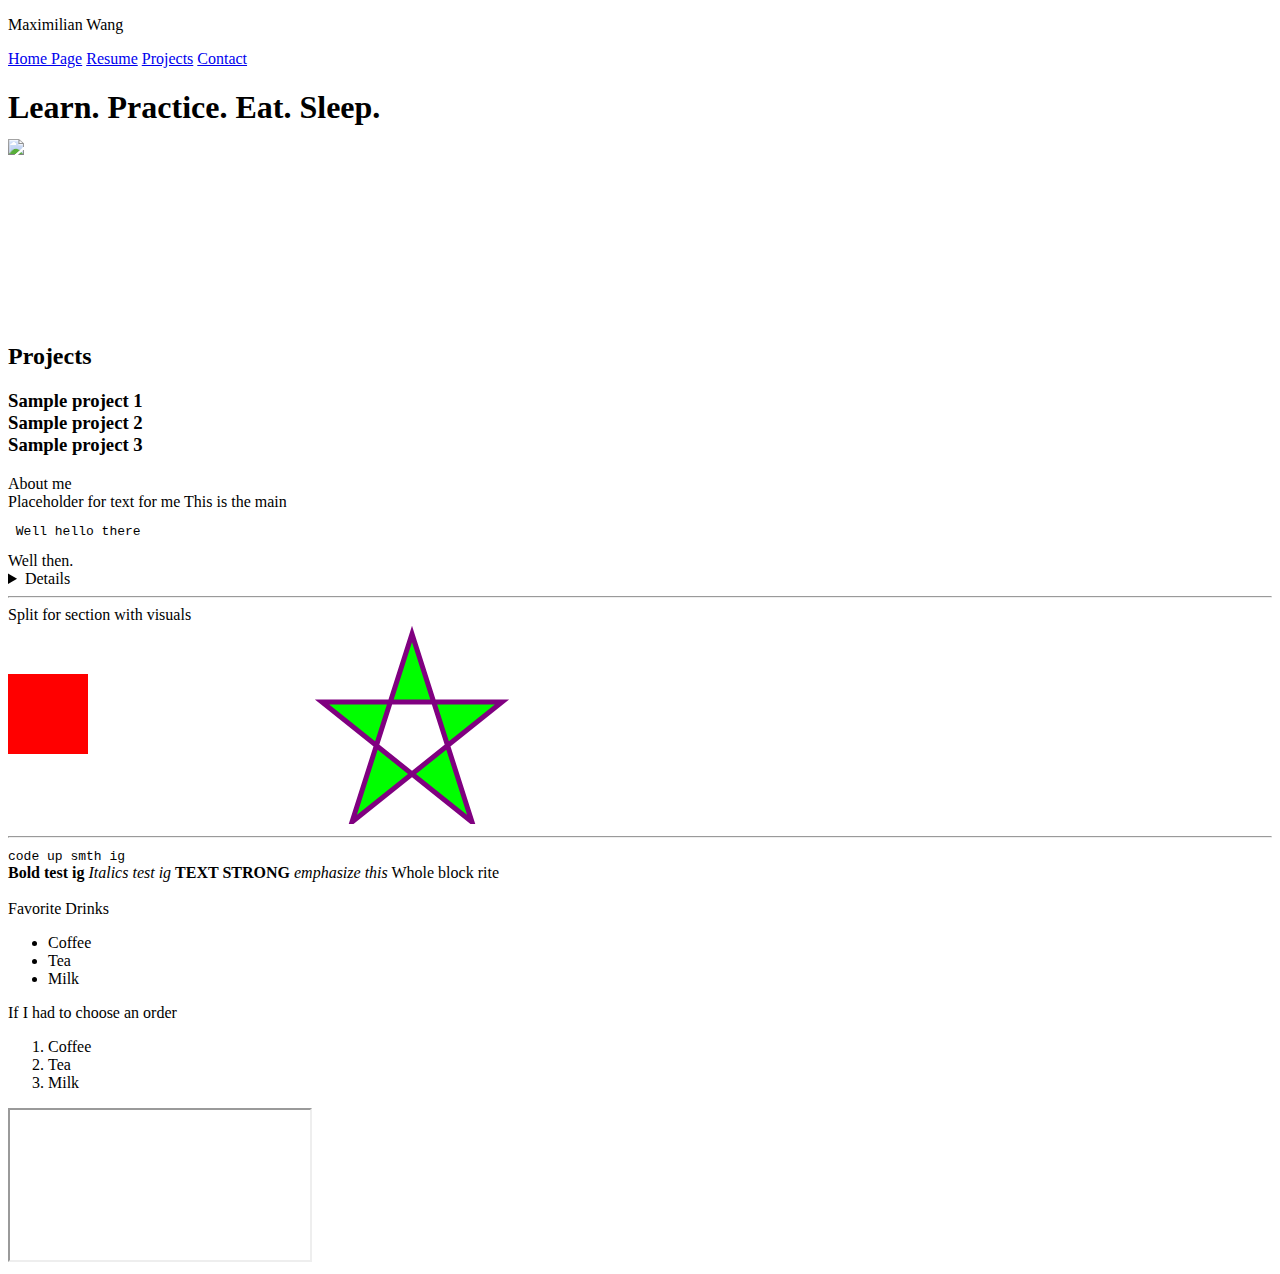
==== index.html @ 01a30162 "minor corrections" ====
<!DOCTYPE html>
<html lang="en">

<head>
    <meta charset="utf-8" />
    <meta name="description" content="Personal webpage for Maximilian Wang" />
    <meta name="keywords" content="HTML, CSS, JavaScript" />
    <meta name="author" content="" />
    <meta name="viewport" content="width=device-width, initial-scale=1.0" />
    <title>Homepage</title>
</head>

<body>
    <header>
        <p>
            Maximilian Wang<br>
        </p>
        <!-- meant for blocks of nagivation links -->
        <nav>
            <!-- link rel: relationship -->
            <link rel="stylesheet" href="styles.css">
            <a href="https://maximilian110proj.netlify.app/">Home Page</a>
            <a href="https://maximilian110proj.netlify.app/resume/">Resume</a>
            <a href="https://maximilian110proj.netlify.app/projects/">Projects</a>
            <a href="https://maximilian110proj.netlify.app/contact">Contact</a>
        </nav>

        <h1>
            Learn. Practice. Eat. Sleep.
            <br>
            <!-- helps specify image resources -->
            <picture>
                <img src="https://miro.medium.com/freeze/max/1160/1*t_G1kZwKv0p2arQCgYG7IQ.gif" , width="500"><br>
                <!-- add more images/media here here -->
            </picture>
            <!-- will choose the first source that website supports -->
            <audio>
                <!-- any audio files go here MP3, WAV, and OGG-->
            </audio>
            <video>
                <!-- any video files go here MP4, WebM, and OGG-->
            </video>
        </h1>
        <h2>
            Projects
        </h2>
        <h3>
            Sample project 1<br>
            Sample project 2<br>
            Sample project 3<br>
        </h3>
    </header>

    <main>
        <summary>About me</summary>
        Placeholder for text for me
        This is the main
        <pre> Well hello there</pre>
        Well then.
    </main>

    <details>
        Extra details about something
    </details>


    <hr>
    Split for section with visuals<br>

    <canvas id="myCanvas"></canvas>
    <script>
        var canvas = document.getElementById("myCanvas");
        var ctx = canvas.getContext("2d");
        ctx.fillStyle = "#FF0000";
        ctx.fillRect(0, 0, 80, 80);
    </script>
    <svg width="300" height="200">
        <polygon points="100,10 40,198 190,78 10,78 160,198"
            style="fill:lime;stroke:purple;stroke-width:5;fill-rule:evenodd;" />
    </svg>

    <hr>
    <!-- section should only use if there's not a more specific element to represent 
        the related content -->
    <section>
        <code> code up smth ig </code>
    </section>

    <!-- div typically used for container of html elements which are styled with
         CSS or manipulated with JS
        - creates a block level element-->
    <div>
        <b> Bold test ig</b>
        <i> Italics test ig</i>
        <strong> TEXT STRONG</strong>
        <em> emphasize this</em>
        Whole block rite
    </div>
    <br>

    <!-- span is like div, but used on small segments of text, lnks, images, 
        etc. that appear inline with content -->


    <aside>
        <!-- span for adding customization mainly -->
        <span>Favorite</span>
        <span>Drinks</span>
        <ul>
            <li>Coffee</li>
            <li>Tea</li>
            <li>Milk</li>
        </ul>

        If I had to choose an order
        <ol>
            <li>Coffee</li>
            <li>Tea</li>
            <li>Milk</li>
        </ol>
    </aside>


    <footer>
        <iframe src="https://maximilian110proj.netlify.app/contact/" title="contact me"></iframe>
    </footer>

</body>

</html>
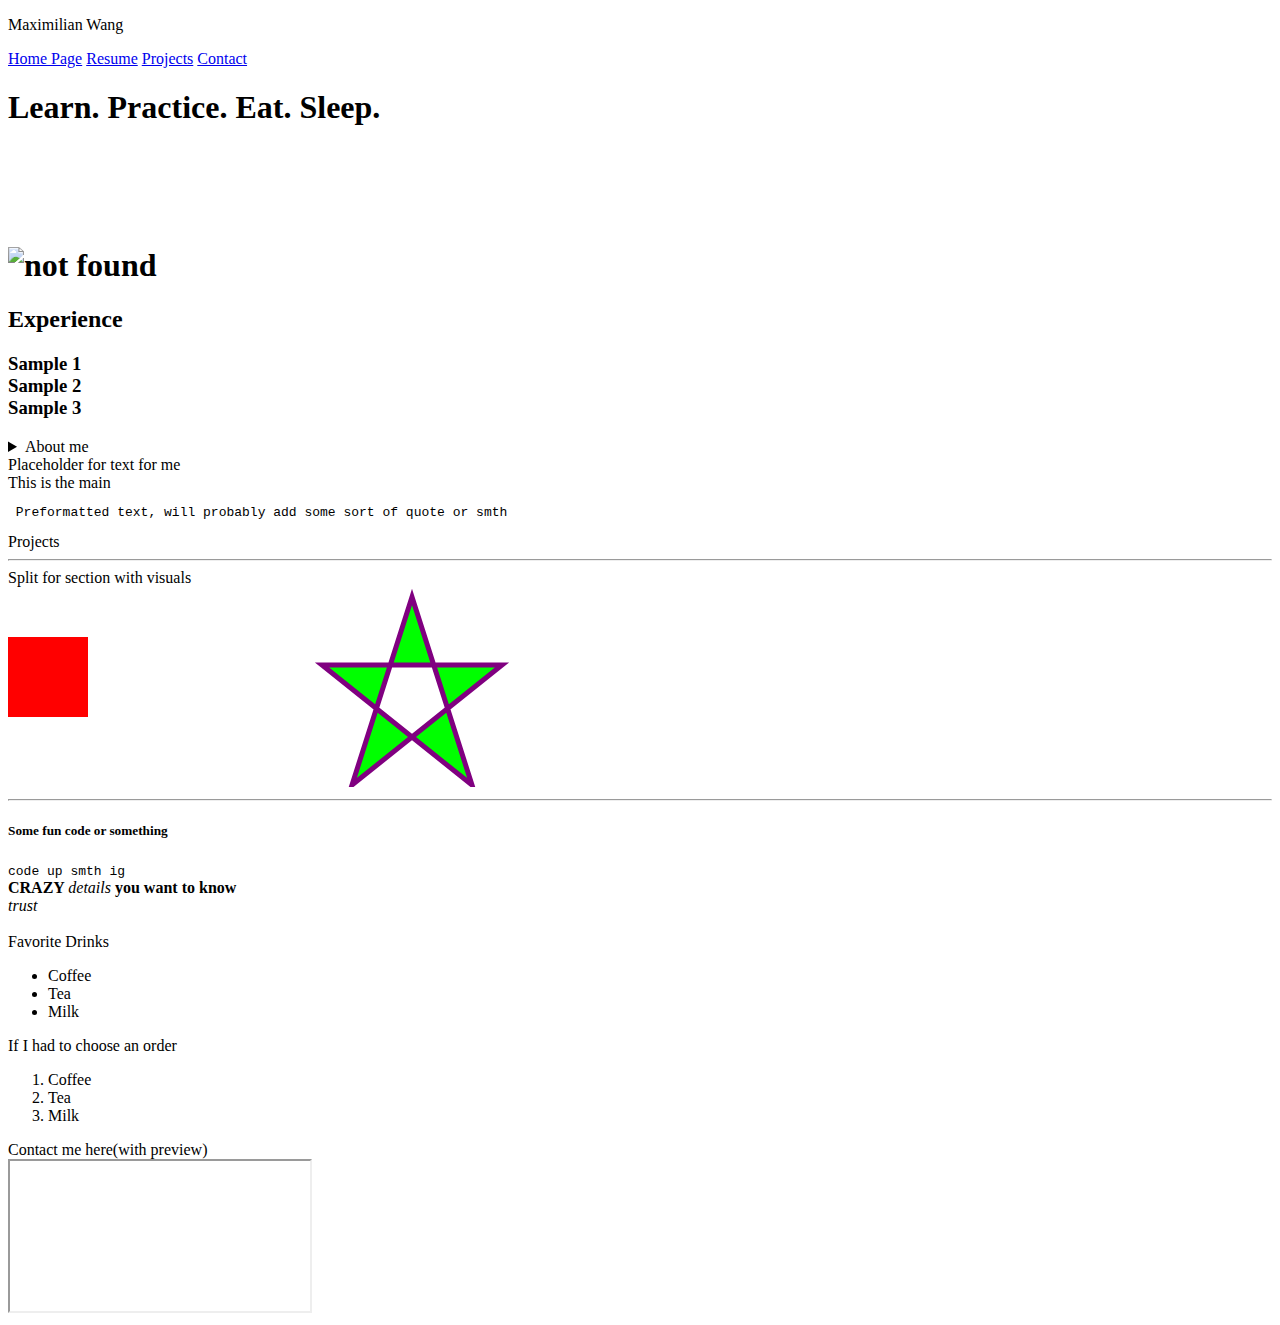
==== commit 4b06c8c4: "validataor 2" ====
--- a/index.html
+++ b/index.html
@@ -30,7 +30,8 @@
             <br>
             <!-- helps specify image resources -->
             <picture>
-                <img src="https://miro.medium.com/freeze/max/1160/1*t_G1kZwKv0p2arQCgYG7IQ.gif" , width="500"><br>
+                <img src="https://miro.medium.com/freeze/max/1160/1*t_G1kZwKv0p2arQCgYG7IQ.gif" alt="not found"
+                    width="500">
                 <!-- add more images/media here here -->
             </picture>
             <!-- will choose the first source that website supports -->
@@ -40,28 +41,32 @@
             <video>
                 <!-- any video files go here MP4, WebM, and OGG-->
             </video>
+            <br>
         </h1>
         <h2>
-            Projects
+            Experience
         </h2>
         <h3>
-            Sample project 1<br>
-            Sample project 2<br>
-            Sample project 3<br>
+            Sample 1<br>
+            Sample 2<br>
+            Sample 3<br>
         </h3>
     </header>
 
-    <main>
-        <summary>About me</summary>
-        Placeholder for text for me
-        This is the main
-        <pre> Well hello there</pre>
-        Well then.
-    </main>
 
     <details>
         Extra details about something
+        <summary>
+            About me<br>
+            Placeholder for text for me
+        </summary>
     </details>
+    <main>
+        This is the main
+        <pre> Preformatted text, will probably add some sort of quote or smth</pre>
+        Projects
+    </main>
+
 
 
     <hr>
@@ -83,6 +88,10 @@
     <!-- section should only use if there's not a more specific element to represent 
         the related content -->
     <section>
+        <h5>
+            Some fun code or something
+        </h5>
+
         <code> code up smth ig </code>
     </section>
 
@@ -90,11 +99,10 @@
          CSS or manipulated with JS
         - creates a block level element-->
     <div>
-        <b> Bold test ig</b>
-        <i> Italics test ig</i>
-        <strong> TEXT STRONG</strong>
-        <em> emphasize this</em>
-        Whole block rite
+        <b>CRAZY </b>
+        <i>details</i>
+        <strong>you want to know</strong><br>
+        <em>trust</em><br>
     </div>
     <br>
 
@@ -122,6 +130,7 @@
 
 
     <footer>
+        Contact me here(with preview)<br>
         <iframe src="https://maximilian110proj.netlify.app/contact/" title="contact me"></iframe>
     </footer>
 
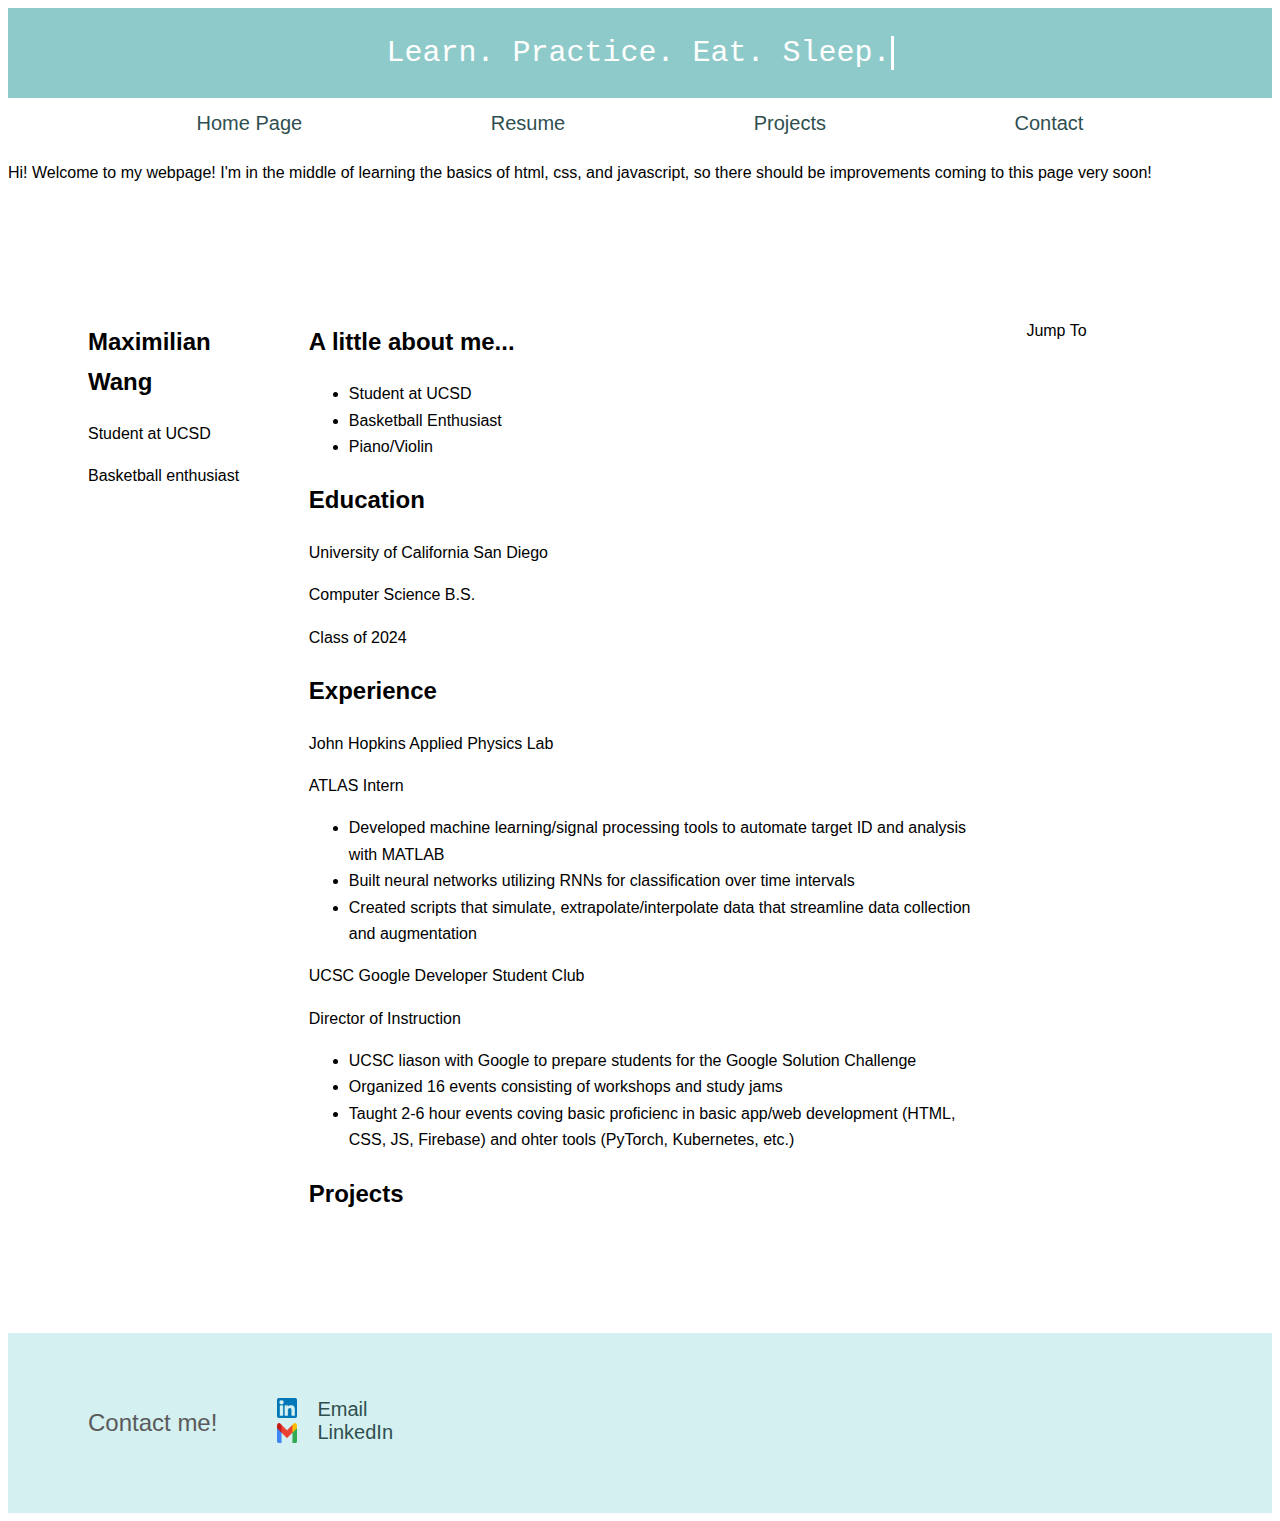
==== commit 3a938546: "restructuring" ====
--- a/index.html
+++ b/index.html
@@ -8,132 +8,109 @@
     <meta name="author" content="" />
     <meta name="viewport" content="width=device-width, initial-scale=1.0" />
     <title>Homepage</title>
+    <link rel="stylesheet" href="styles.css">
 </head>
 
-<body>
-    <header>
-        <p>
-            Maximilian Wang<br>
-        </p>
-        <!-- meant for blocks of nagivation links -->
-        <nav>
-            <!-- link rel: relationship -->
-            <link rel="stylesheet" href="styles.css">
-            <a href="https://maximilian110proj.netlify.app/">Home Page</a>
-            <a href="https://maximilian110proj.netlify.app/resume/">Resume</a>
-            <a href="https://maximilian110proj.netlify.app/projects/">Projects</a>
-            <a href="https://maximilian110proj.netlify.app/contact">Contact</a>
-        </nav>
+<header>
+    <div class="wrapper">
+        <p class="typing-demo">Learn. Practice. Eat. Sleep.</p>
+    </div>
+</header>
 
-        <h1>
-            Learn. Practice. Eat. Sleep.
-            <br>
-            <!-- helps specify image resources -->
-            <picture>
-                <img src="https://miro.medium.com/freeze/max/1160/1*t_G1kZwKv0p2arQCgYG7IQ.gif" alt="not found"
-                    width="500">
-                <!-- add more images/media here here -->
-            </picture>
-            <!-- will choose the first source that website supports -->
-            <audio>
-                <!-- any audio files go here MP3, WAV, and OGG-->
-            </audio>
-            <video>
-                <!-- any video files go here MP4, WebM, and OGG-->
-            </video>
-            <br>
-        </h1>
-        <h2>
-            Experience
-        </h2>
-        <h3>
-            Sample 1<br>
-            Sample 2<br>
-            Sample 3<br>
-        </h3>
-    </header>
+<!-- meant for blocks of nagivation links -->
+<nav id="navbar">
+    <!-- link rel: relationship -->
+    <a class="active" href="/">Home Page</a>
+    <a href="/resume.html">Resume</a>
+    <a href="/projects.html/">Projects</a>
+    <a href="/contact.html">Contact</a>
+</nav>
 
+<p>
+    Hi! Welcome to my webpage! I'm in the middle of learning the basics of html, css, and javascript,
+    so there should be improvements coming to this page very soon!
+</p>
 
-    <details>
-        Extra details about something
-        <summary>
-            About me<br>
-            Placeholder for text for me
-        </summary>
-    </details>
-    <main>
-        This is the main
-        <pre> Preformatted text, will probably add some sort of quote or smth</pre>
-        Projects
-    </main>
+<section>
+    <div class="column-layout">
+        <div class="side-left">
+            <h2>Maximilian Wang</h2>
+            <p>Student at UCSD</p>
+            <p>Basketball enthusiast</p>
+            </ul>
+        </div>
 
+        <div id="anchor-pagenav" class="side-right">
+            <p id="pagenav">Jump To</p>
+            <nav>
+                
+            </nav>
+        </div>
+        
+        <div class="main-column">
+            <h2 id="about">
+                A little about me...
+            </h2>
+            <ul> 
+                <li>Student at UCSD</li>
+                <li>Basketball Enthusiast</li>
+                <li>Piano/Violin</li>
+            </ul>
 
+            <div id="anchor-education"">
+                <h2 id="education">Education</h2>
+                <p>University of California San Diego</p>
+                <p>Computer Science B.S.</p>
+                <p>Class of 2024</p>
+            </div>
 
-    <hr>
-    Split for section with visuals<br>
+            <div id="anchor-experience">
+                <h2 id="experience">Experience</h2>
+                <div>
+                    <p class="exp">John Hopkins Applied Physics Lab</p>
+                    <p class="role">ATLAS Intern</p>
+                    <ul>
+                        <li>Developed machine learning/signal processing tools to automate target ID 
+                            and analysis with MATLAB</li>
+                        <li>Built neural networks utilizing RNNs for classification over time intervals</li>
+                        <li>Created scripts that simulate, extrapolate/interpolate data that streamline 
+                            data collection and augmentation</li>
+                    </ul>
+                </div>
+                <div>
+                    <p class="exp">UCSC Google Developer Student Club</p>
+                    <p class="role">Director of Instruction</p>
+                    <ul>
+                        <li>UCSC liason with Google to prepare students for the Google Solution Challenge</li>
+                        <li>Organized 16 events consisting of workshops and study jams</li>
+                        <li>Taught 2-6 hour events coving basic proficienc in basic app/web development 
+                            (HTML, CSS, JS, Firebase) and ohter tools (PyTorch, Kubernetes, etc.)</li>
+                    </ul>
+                </div>
+            </div>
 
-    <canvas id="myCanvas"></canvas>
-    <script>
-        var canvas = document.getElementById("myCanvas");
-        var ctx = canvas.getContext("2d");
-        ctx.fillStyle = "#FF0000";
-        ctx.fillRect(0, 0, 80, 80);
-    </script>
-    <svg width="300" height="200">
-        <polygon points="100,10 40,198 190,78 10,78 160,198"
-            style="fill:lime;stroke:purple;stroke-width:5;fill-rule:evenodd;" />
-    </svg>
+            <div id="anchor-projects">
+                <h2 id="projects">Projects</h2>
+                <p>
 
-    <hr>
-    <!-- section should only use if there's not a more specific element to represent 
-        the related content -->
-    <section>
-        <h5>
-            Some fun code or something
-        </h5>
+                </p>
+            </div>
+        </div>
+    </div>
+</section>
 
-        <code> code up smth ig </code>
-    </section>
-
-    <!-- div typically used for container of html elements which are styled with
-         CSS or manipulated with JS
-        - creates a block level element-->
-    <div>
-        <b>CRAZY </b>
-        <i>details</i>
-        <strong>you want to know</strong><br>
-        <em>trust</em><br>
+<footer>
+    <p> Contact me!</p>
+    <div id="socials">
+        <div id="logo">
+            <a href="mailto:maximilian.yc.wang@gmail.com"><img class="logo" src="pictures/linkinlogo.png"></a>
+            <a href="https://www.linkedin.com/in/maximilian-wang/"><img class="logo" src="pictures/emaillogo.png"></a>
+        </div>
+        <div id="platform">
+            <a href="mailto:maximilian.yc.wang@gmail.com">Email</a>
+            <a href="https://www.linkedin.com/in/maximilian-wang/">LinkedIn</a>
+        </div>
     </div>
-    <br>
-
-    <!-- span is like div, but used on small segments of text, lnks, images, 
-        etc. that appear inline with content -->
-
-
-    <aside>
-        <!-- span for adding customization mainly -->
-        <span>Favorite</span>
-        <span>Drinks</span>
-        <ul>
-            <li>Coffee</li>
-            <li>Tea</li>
-            <li>Milk</li>
-        </ul>
-
-        If I had to choose an order
-        <ol>
-            <li>Coffee</li>
-            <li>Tea</li>
-            <li>Milk</li>
-        </ol>
-    </aside>
-
-
-    <footer>
-        Contact me here(with preview)<br>
-        <iframe src="https://maximilian110proj.netlify.app/contact/" title="contact me"></iframe>
-    </footer>
-
-</body>
+</footer>
 
 </html>--- a/styles.css
+++ b/styles.css
@@ -0,0 +1,131 @@
+* {
+    font-family: sans-serif;
+}
+
+#navbar {
+  display: flex;
+  justify-content: space-evenly;
+  align-items: center;
+  height: 50px;
+}
+
+a:link, a:visited {
+    text-decoration: none;
+    font-size: 20px;
+    font-style: normal;
+    color: darkslategrey;
+}
+
+a:hover {
+    color: #8fcaca;
+    font-weight: bold;
+}
+
+.column-layout {
+  max-width: 1300px;
+  margin: 40px auto 0 auto;
+  line-height: 1.65;
+  padding: 80px;
+}
+
+.side-left{
+  /* background-color: aqua; */
+  order: 1;
+  margin-bottom: 20px;
+  box-sizing: border-box;
+  flex-basis: 15%;
+}
+
+.side-right{
+  /* background-color: burlywood; */
+  order: 3;
+  margin-bottom: 20px;
+  box-sizing: border-box;
+  flex-basis: 15%;
+}
+
+.main-column {
+  /* background-color: lightcoral; */
+  order: 2;
+  margin-bottom: 20px;
+  box-sizing: border-box;
+  flex-basis: 60%;
+}
+
+.wrapper {
+    height: 10vh;
+    background: #8fcaca;
+    /*This part is important for centering*/
+    display: grid;
+    place-items: center;
+  }
+  
+.typing-demo {
+  width: 28ch;
+  animation: typing 2s steps(22), blink .5s step-end infinite alternate;
+  white-space: nowrap;
+  overflow: hidden;
+  border-right: 3px solid;
+  font-family: monospace;
+  font-size: 30px;
+  color:white
+}
+
+@keyframes typing {
+  from {
+    width: 0
+  }
+}
+    
+@keyframes blink {
+  50% {
+    border-color: transparent
+  }
+}
+
+footer {
+  background-color: #d4f0f0;
+  display: flex;
+  padding: 50px;
+  justify-content:left;
+  align-items: center;
+  height:80px;
+}
+
+footer p{
+  font-size: 24px;
+  color: #5a5a5a;
+  padding: 30px;
+}
+
+.logo {
+  height:20px;
+  width: 20px;
+  overflow:hidden;
+}
+
+#socials {
+  display: flex;
+  justify-content: space-around;
+  padding: 20px;
+}
+
+#logo, #platform{
+  display: flex;
+  flex-direction: column;
+  padding: 10px
+}
+
+@media screen and (max-width: 1200px) {
+
+}
+
+@media screen and (max-width: 1024px) {
+
+}
+@media screen and (min-width: 850px) {
+  .column-layout {
+    display: flex;
+    justify-content: space-between;
+  }
+}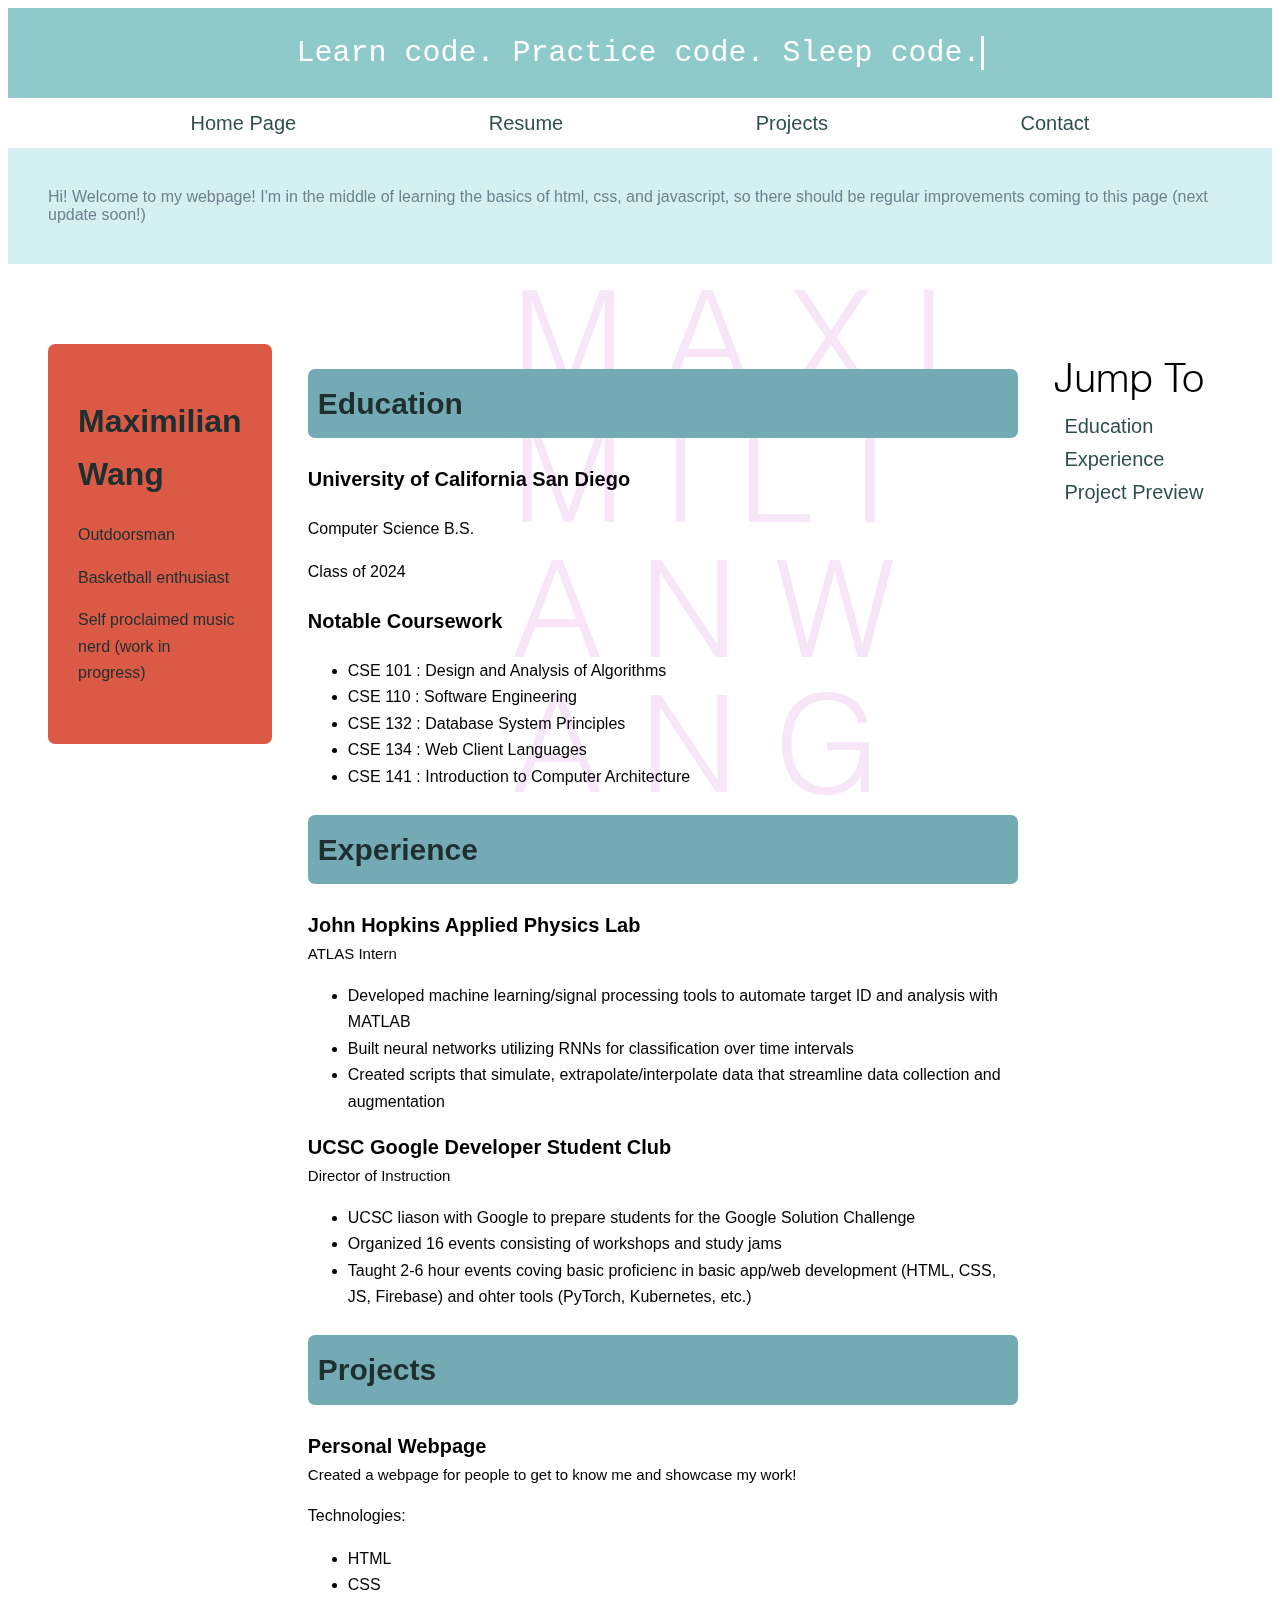
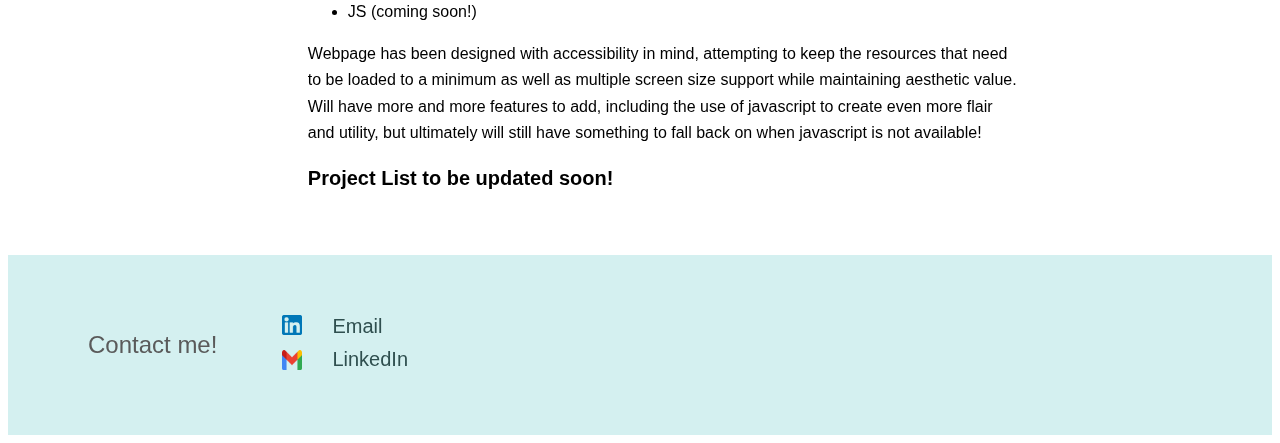
==== commit f3394037: "more css additions" ====
--- a/index.html
+++ b/index.html
@@ -13,7 +13,7 @@
 
 <header>
     <div class="wrapper">
-        <p class="typing-demo">Learn. Practice. Eat. Sleep.</p>
+        <p class="typing-demo">Learn code. Practice code. Sleep code.</p>
     </div>
 </header>
 
@@ -22,78 +22,93 @@
     <!-- link rel: relationship -->
     <a class="active" href="/">Home Page</a>
     <a href="/resume.html">Resume</a>
-    <a href="/projects.html/">Projects</a>
+    <a href="/projects.html">Projects</a>
     <a href="/contact.html">Contact</a>
 </nav>
 
-<p>
+<section id="updateMsg">
     Hi! Welcome to my webpage! I'm in the middle of learning the basics of html, css, and javascript,
-    so there should be improvements coming to this page very soon!
-</p>
+    so there should be regular improvements coming to this page (next update soon!)
+</section>
 
 <section>
     <div class="column-layout">
         <div class="side-left">
-            <h2>Maximilian Wang</h2>
-            <p>Student at UCSD</p>
+            <h1>Maximilian Wang</h1>
+            <p>Outdoorsman</p>
             <p>Basketball enthusiast</p>
+            <p>Self proclaimed music nerd (work in progress)</p>
             </ul>
         </div>
 
         <div id="anchor-pagenav" class="side-right">
             <p id="pagenav">Jump To</p>
             <nav>
-                
+                <a href="#anchor-education">Education</a><br/>
+                <a href="#anchor-experience">Experience</a><br/>
+                <a href="#anchor-projects">Project Preview</a>
             </nav>
+            <div class="backtext">
+                M A X I M I L I A N W A N G
+            </div>
         </div>
         
         <div class="main-column">
-            <h2 id="about">
-                A little about me...
-            </h2>
-            <ul> 
-                <li>Student at UCSD</li>
-                <li>Basketball Enthusiast</li>
-                <li>Piano/Violin</li>
-            </ul>
-
             <div id="anchor-education"">
                 <h2 id="education">Education</h2>
-                <p>University of California San Diego</p>
-                <p>Computer Science B.S.</p>
-                <p>Class of 2024</p>
+                <h3>University of California San Diego</h3>
+                <p class="uniDes">Computer Science B.S.</p>
+                <p class="uniDes">Class of 2024</p>
+                <h3>Notable Coursework</h2>
+                <ul>
+                    <li>CSE 101 : Design and Analysis of Algorithms</li>
+                    <li>CSE 110 : Software Engineering</li>
+                    <li>CSE 132 : Database System Principles</li>
+                    <li>CSE 134 : Web Client Languages</li>
+                    <li>CSE 141 : Introduction to Computer Architecture</li>
+                </ul>
             </div>
 
             <div id="anchor-experience">
                 <h2 id="experience">Experience</h2>
-                <div>
-                    <p class="exp">John Hopkins Applied Physics Lab</p>
-                    <p class="role">ATLAS Intern</p>
-                    <ul>
-                        <li>Developed machine learning/signal processing tools to automate target ID 
-                            and analysis with MATLAB</li>
-                        <li>Built neural networks utilizing RNNs for classification over time intervals</li>
-                        <li>Created scripts that simulate, extrapolate/interpolate data that streamline 
-                            data collection and augmentation</li>
-                    </ul>
-                </div>
-                <div>
-                    <p class="exp">UCSC Google Developer Student Club</p>
-                    <p class="role">Director of Instruction</p>
-                    <ul>
-                        <li>UCSC liason with Google to prepare students for the Google Solution Challenge</li>
-                        <li>Organized 16 events consisting of workshops and study jams</li>
-                        <li>Taught 2-6 hour events coving basic proficienc in basic app/web development 
-                            (HTML, CSS, JS, Firebase) and ohter tools (PyTorch, Kubernetes, etc.)</li>
-                    </ul>
-                </div>
+                <p class="exp">John Hopkins Applied Physics Lab</p>
+                <p class="role">ATLAS Intern</p>
+                <ul>
+                    <li>Developed machine learning/signal processing tools to automate target ID 
+                        and analysis with MATLAB</li>
+                    <li>Built neural networks utilizing RNNs for classification over time intervals</li>
+                    <li>Created scripts that simulate, extrapolate/interpolate data that streamline 
+                        data collection and augmentation</li>
+                </ul>
+
+                <p class="exp">UCSC Google Developer Student Club</p>
+                <p class="role">Director of Instruction</p>
+                <ul>
+                    <li>UCSC liason with Google to prepare students for the Google Solution Challenge</li>
+                    <li>Organized 16 events consisting of workshops and study jams</li>
+                    <li>Taught 2-6 hour events coving basic proficienc in basic app/web development 
+                        (HTML, CSS, JS, Firebase) and ohter tools (PyTorch, Kubernetes, etc.)</li>
+                </ul>
             </div>
 
             <div id="anchor-projects">
                 <h2 id="projects">Projects</h2>
+                <p class="exp">Personal Webpage</p>
+                <p class="role">Created a webpage for people to get to know me and showcase my work!</p>
+                <p>Technologies:</p>
+                <ul>
+                    <li>HTML</li>
+                    <li>CSS</li>
+                    <li>JS (coming soon!)</li>
+                </ul>
                 <p>
-
+                    Webpage has been designed with accessibility in mind, attempting to keep the resources that
+                    need to be loaded to a minimum as well as multiple screen size support while maintaining 
+                    aesthetic value. Will have more and more features to add, including the use of javascript to 
+                    create even more flair and utility, but ultimately will still have something to fall back on 
+                    when javascript is not available!
                 </p>
+                <p class="exp">Project List to be updated soon!</p>
             </div>
         </div>
     </div>
--- a/styles.css
+++ b/styles.css
@@ -1,5 +1,48 @@
 * {
     font-family: sans-serif;
+}
+
+@font-face {
+  font-family: "helvetica-download";
+  src: url("/fonts/helvetica-lt-light.ttf");
+}
+
+h2 { 
+  color:slategrey;
+  font-size:30px;
+  padding: 10px;
+  background-color: rgb(115, 170, 180);
+  border-radius: 7px;
+  color:#1f2f2f;
+}
+
+h3 {
+  font-size: 20px;
+}
+
+.exp {
+  font-size: 20px;
+  font-weight:bold;
+  padding: 0%;
+  margin: 0px;
+}
+
+.role {
+  font-size: 15px;
+  padding: 0%;
+  margin: 0px;
+}
+
+.backtext {
+  font-family: helvetica-download;
+  position:fixed;
+  top: 30%;
+  left: 40%;
+  z-index: -1;
+  font-size: 15vh;
+  line-height: 1;
+  color:rgb(247, 230, 247);
+  width: 50vh;
 }
 
 #navbar {
@@ -7,6 +50,20 @@
   justify-content: space-evenly;
   align-items: center;
   height: 50px;
+}
+
+#pagenav{
+  font-family: helvetica-download;
+  font-size: 40px;
+  margin: 0px;
+}
+
+#updateMsg{
+  display: flex;
+  justify-content: center;
+  padding: 40px;
+  color:slategrey;
+  background-color: #d4f0f0;
 }
 
 a:link, a:visited {
@@ -14,11 +71,15 @@
     font-size: 20px;
     font-style: normal;
     color: darkslategrey;
+    padding: 10px;
+    border-radius: 5px;
 }
 
 a:hover {
-    color: #8fcaca;
+    background-color:blanchedalmond;
     font-weight: bold;
+    padding: 10px;
+    border-radius: 5px;
 }
 
 .column-layout {
@@ -34,6 +95,14 @@
   margin-bottom: 20px;
   box-sizing: border-box;
   flex-basis: 15%;
+  background-color: rgb(218, 90, 70);
+  height: 400px;
+  padding: 30px;
+  border-radius: 7px;
+}
+
+.side-left *{
+  color: #1f2f2f
 }
 
 .side-right{
@@ -61,13 +130,13 @@
   }
   
 .typing-demo {
-  width: 28ch;
+  width: 38ch;
   animation: typing 2s steps(22), blink .5s step-end infinite alternate;
   white-space: nowrap;
   overflow: hidden;
   border-right: 3px solid;
   font-family: monospace;
-  font-size: 30px;
+  font-size: 20px;
   color:white
 }
 
@@ -116,16 +185,18 @@
   padding: 10px
 }
 
-@media screen and (max-width: 1200px) {
-
-}
-
-@media screen and (max-width: 1024px) {
-
-}
+#logo a, #platform a{
+  padding: 5px;
+  border-radius: 5px;
+}
+
 @media screen and (min-width: 850px) {
   .column-layout {
     display: flex;
     justify-content: space-between;
+    padding: 40px;
+  }
+  .typing-demo {
+    font-size: 30px;
   }
 }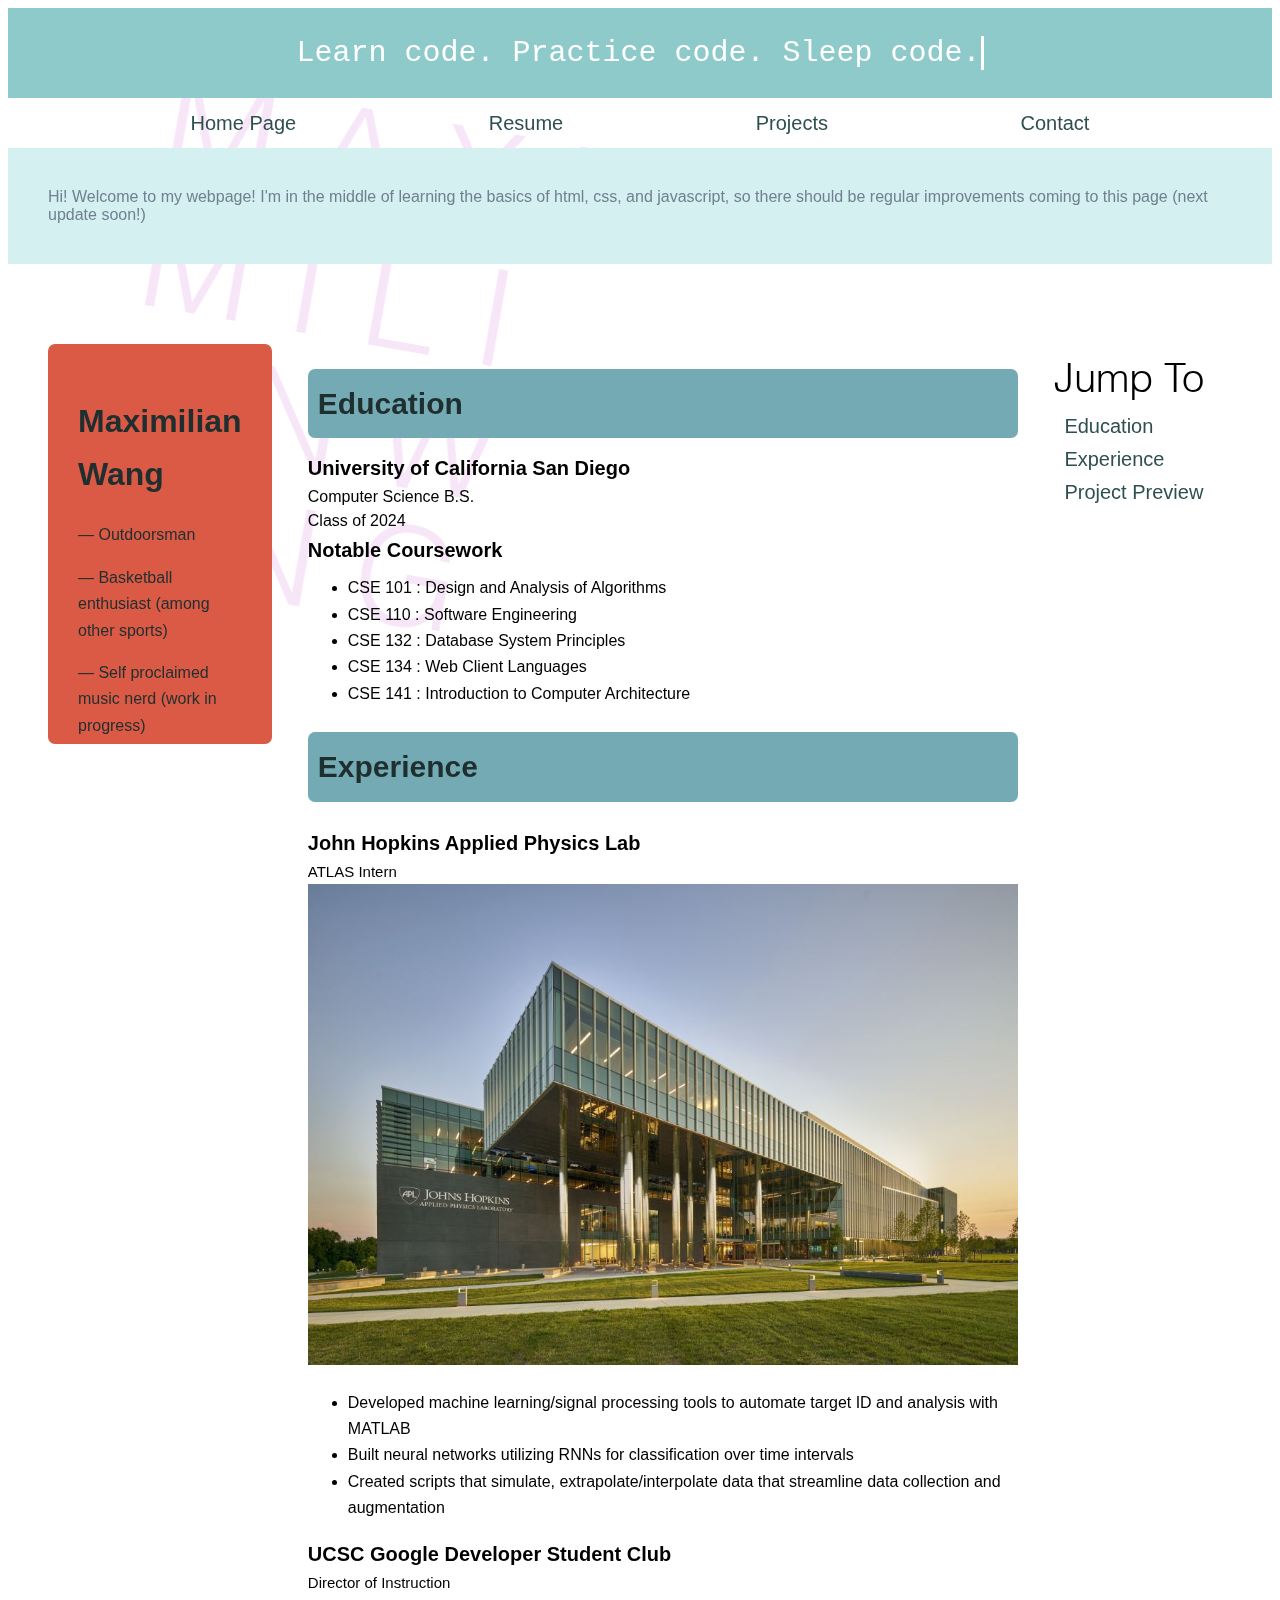
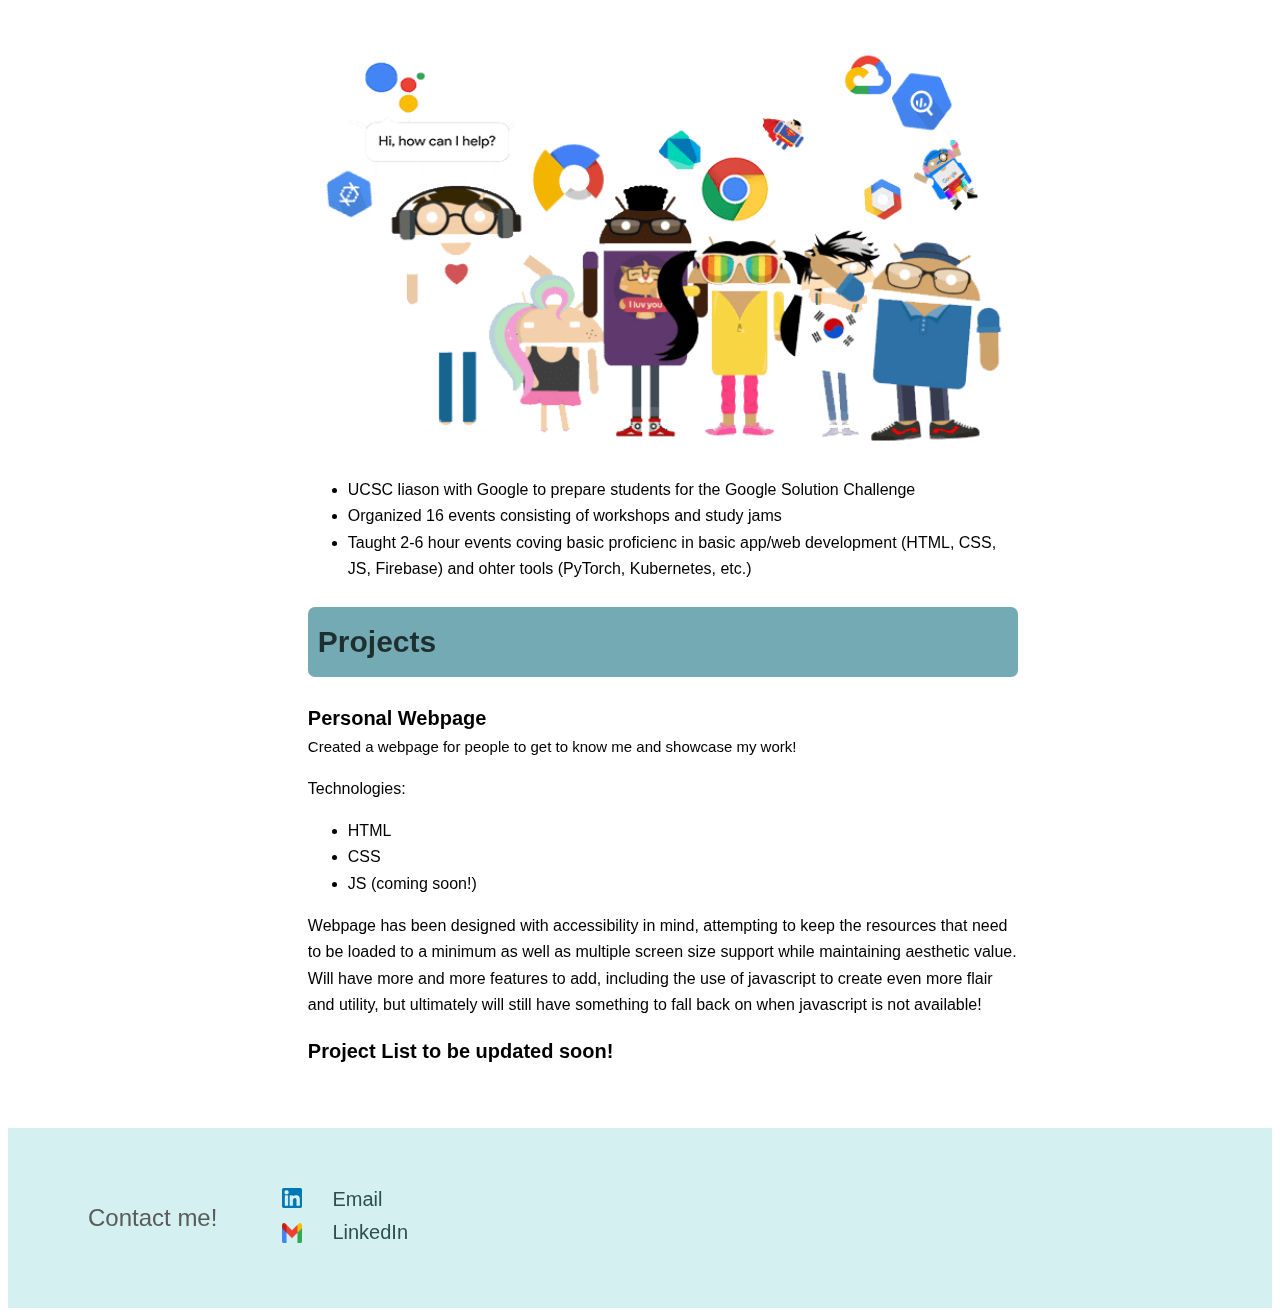
==== commit 2a3a11fb: "more css additions" ====
--- a/index.html
+++ b/index.html
@@ -35,9 +35,9 @@
     <div class="column-layout">
         <div class="side-left">
             <h1>Maximilian Wang</h1>
-            <p>Outdoorsman</p>
-            <p>Basketball enthusiast</p>
-            <p>Self proclaimed music nerd (work in progress)</p>
+            <p>— Outdoorsman</p>
+            <p>— Basketball enthusiast (among other sports)</p>
+            <p>— Self proclaimed music nerd (work in progress)</p>
             </ul>
         </div>
 
@@ -57,8 +57,8 @@
             <div id="anchor-education"">
                 <h2 id="education">Education</h2>
                 <h3>University of California San Diego</h3>
-                <p class="uniDes">Computer Science B.S.</p>
-                <p class="uniDes">Class of 2024</p>
+                <p>Computer Science B.S.</p>
+                <p>Class of 2024</p>
                 <h3>Notable Coursework</h2>
                 <ul>
                     <li>CSE 101 : Design and Analysis of Algorithms</li>
@@ -73,6 +73,7 @@
                 <h2 id="experience">Experience</h2>
                 <p class="exp">John Hopkins Applied Physics Lab</p>
                 <p class="role">ATLAS Intern</p>
+                <img class="expPhoto" src="pictures/apl.jpeg" alt="John Hopkins Applied Physics Lab">
                 <ul>
                     <li>Developed machine learning/signal processing tools to automate target ID 
                         and analysis with MATLAB</li>
@@ -83,6 +84,7 @@
 
                 <p class="exp">UCSC Google Developer Student Club</p>
                 <p class="role">Director of Instruction</p>
+                <img class="expPhoto" src="pictures/dsc.png" alt="Google DSC">
                 <ul>
                     <li>UCSC liason with Google to prepare students for the Google Solution Challenge</li>
                     <li>Organized 16 events consisting of workshops and study jams</li>
--- a/styles.css
+++ b/styles.css
@@ -33,16 +33,21 @@
   margin: 0px;
 }
 
+#anchor-education p, #anchor-education h3{
+  line-height: .5;
+}
+
 .backtext {
   font-family: helvetica-download;
   position:fixed;
-  top: 30%;
-  left: 40%;
+  top: 10%;
+  left: 10%;
   z-index: -1;
   font-size: 15vh;
   line-height: 1;
   color:rgb(247, 230, 247);
   width: 50vh;
+  transform: rotate(10deg);
 }
 
 #navbar {
@@ -73,13 +78,13 @@
     color: darkslategrey;
     padding: 10px;
     border-radius: 5px;
+    transition: background-color 1s, font-weight 1s;
 }
 
 a:hover {
     background-color:blanchedalmond;
     font-weight: bold;
     padding: 10px;
-    border-radius: 5px;
 }
 
 .column-layout {
@@ -121,6 +126,10 @@
   flex-basis: 60%;
 }
 
+.expPhoto {
+  width: 100%;
+}
+
 .wrapper {
     height: 10vh;
     background: #8fcaca;
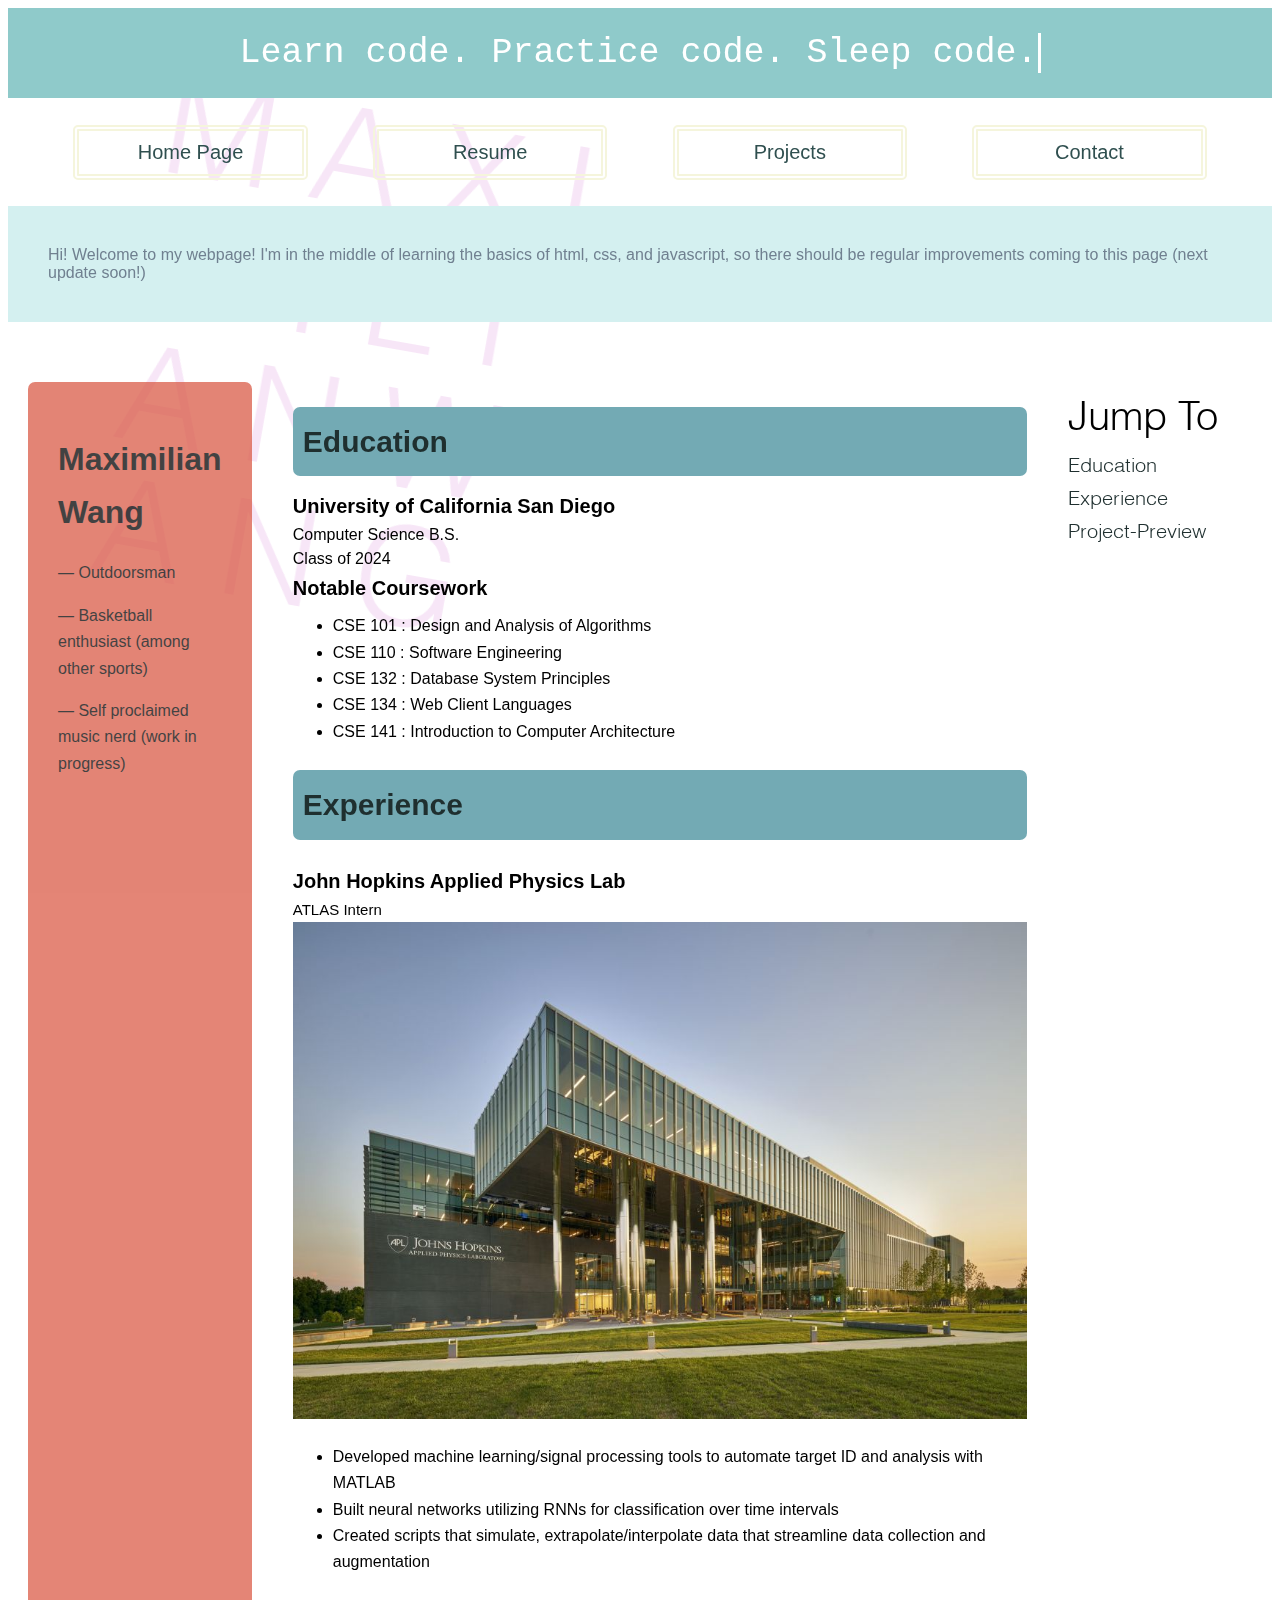
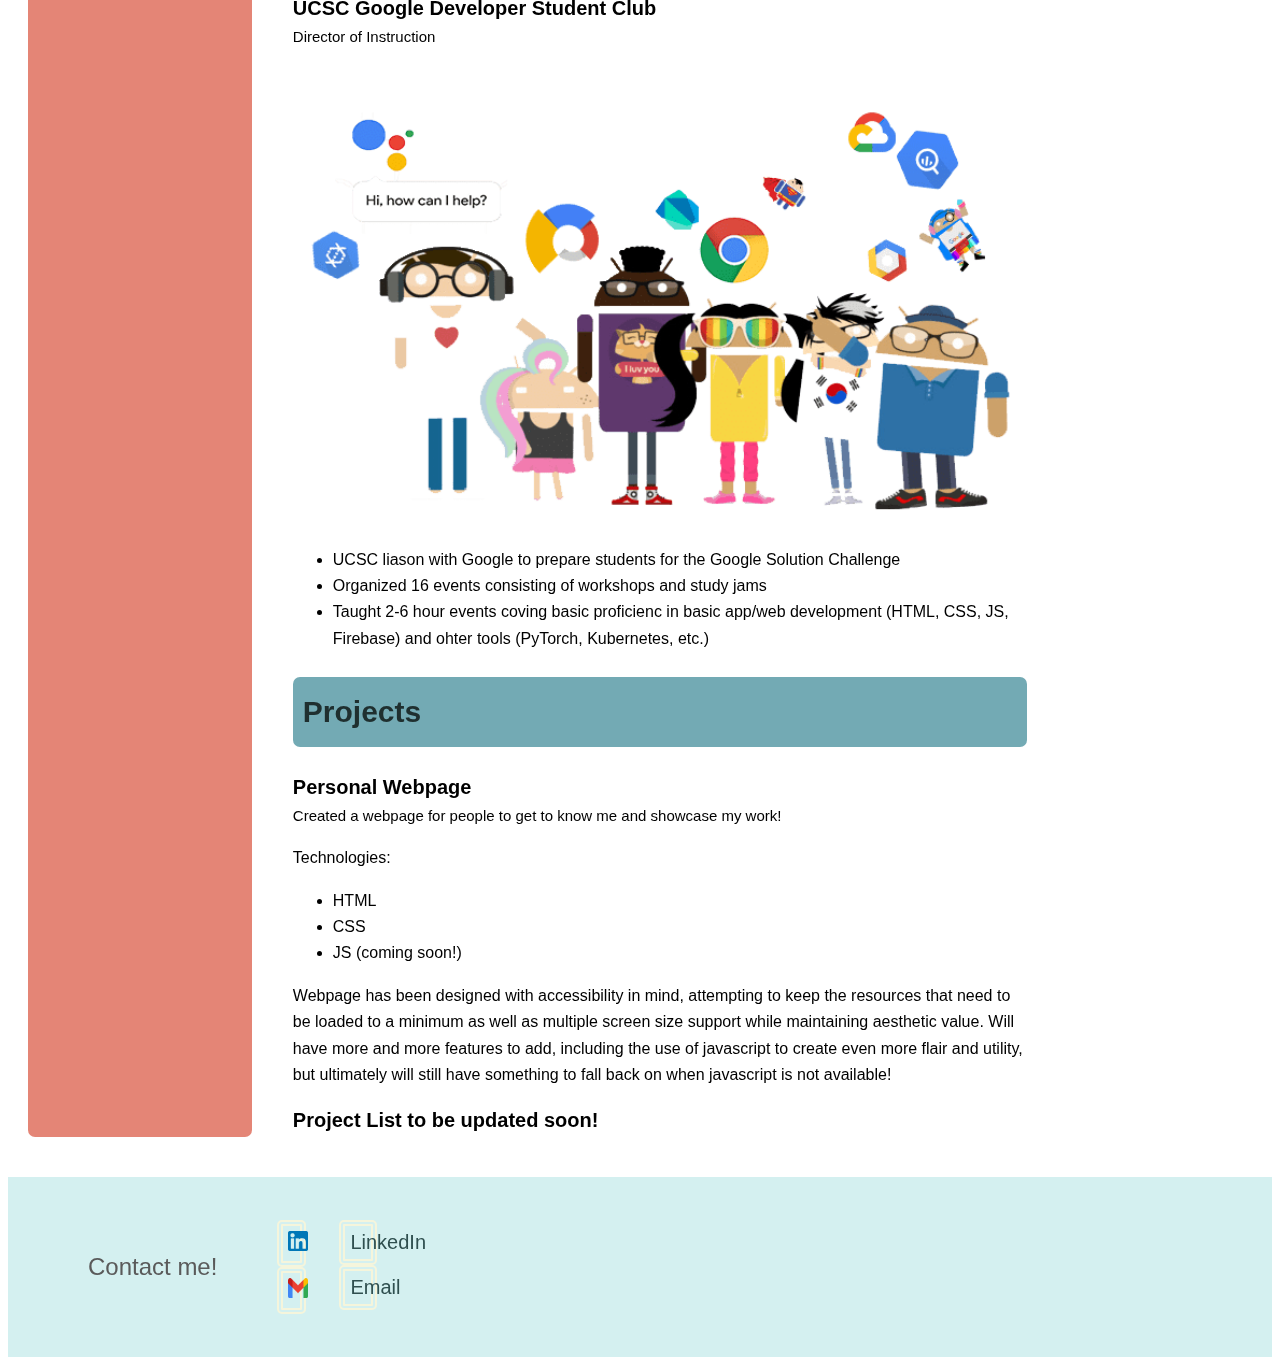
==== commit 010ec5dd: "fixes to side nav" ====
--- a/index.html
+++ b/index.html
@@ -1,6 +1,5 @@
 <!DOCTYPE html>
 <html lang="en">
-
 <head>
     <meta charset="utf-8" />
     <meta name="description" content="Personal webpage for Maximilian Wang" />
@@ -27,8 +26,8 @@
 </nav>
 
 <section id="updateMsg">
-    Hi! Welcome to my webpage! I'm in the middle of learning the basics of html, css, and javascript,
-    so there should be regular improvements coming to this page (next update soon!)
+    <h2>Hi! Welcome to my webpage! I'm in the middle of learning the basics of html, css, and javascript,
+    so there should be regular improvements coming to this page (next update soon!)</h2>
 </section>
 
 <section>
@@ -38,7 +37,6 @@
             <p>— Outdoorsman</p>
             <p>— Basketball enthusiast (among other sports)</p>
             <p>— Self proclaimed music nerd (work in progress)</p>
-            </ul>
         </div>
 
         <div id="anchor-pagenav" class="side-right">
@@ -46,7 +44,7 @@
             <nav>
                 <a href="#anchor-education">Education</a><br/>
                 <a href="#anchor-experience">Experience</a><br/>
-                <a href="#anchor-projects">Project Preview</a>
+                <a href="#anchor-projects">Project-Preview</a>
             </nav>
             <div class="backtext">
                 M A X I M I L I A N W A N G
@@ -54,12 +52,12 @@
         </div>
         
         <div class="main-column">
-            <div id="anchor-education"">
+            <div id="anchor-education">
                 <h2 id="education">Education</h2>
                 <h3>University of California San Diego</h3>
                 <p>Computer Science B.S.</p>
                 <p>Class of 2024</p>
-                <h3>Notable Coursework</h2>
+                <h3>Notable Coursework</h3>
                 <ul>
                     <li>CSE 101 : Design and Analysis of Algorithms</li>
                     <li>CSE 110 : Software Engineering</li>
@@ -120,14 +118,13 @@
     <p> Contact me!</p>
     <div id="socials">
         <div id="logo">
-            <a href="mailto:maximilian.yc.wang@gmail.com"><img class="logo" src="pictures/linkinlogo.png"></a>
-            <a href="https://www.linkedin.com/in/maximilian-wang/"><img class="logo" src="pictures/emaillogo.png"></a>
+            <a href="mailto:maximilian.yc.wang@gmail.com"><img class="logo" src="pictures/linkinlogo.png" alt=""></a>
+            <a href="https://www.linkedin.com/in/maximilian-wang/"><img class="logo" src="pictures/emaillogo.png" alt=""></a>
         </div>
         <div id="platform">
+            <a href="https://www.linkedin.com/in/maximilian-wang/">LinkedIn</a>
             <a href="mailto:maximilian.yc.wang@gmail.com">Email</a>
-            <a href="https://www.linkedin.com/in/maximilian-wang/">LinkedIn</a>
         </div>
     </div>
 </footer>
-
 </html>--- a/styles.css
+++ b/styles.css
@@ -1,3 +1,9 @@
+:root {
+  --pastel1: rgb(115, 170, 180);
+  --pastel2: rgb(247, 230, 247);
+  --pastel3: #d4f0f0;
+}
+
 * {
     font-family: sans-serif;
 }
@@ -11,9 +17,13 @@
   color:slategrey;
   font-size:30px;
   padding: 10px;
-  background-color: rgb(115, 170, 180);
+  background-color: var(--pastel1);
   border-radius: 7px;
   color:#1f2f2f;
+}
+
+#updateMsg h2 {
+  all:unset;
 }
 
 h3 {
@@ -33,19 +43,15 @@
   margin: 0px;
 }
 
-#anchor-education p, #anchor-education h3{
-  line-height: .5;
-}
-
 .backtext {
-  font-family: helvetica-download;
+  font-family: helvetica-download, Arial, Helvetica, sans-serif;
   position:fixed;
   top: 10%;
   left: 10%;
   z-index: -1;
   font-size: 15vh;
   line-height: 1;
-  color:rgb(247, 230, 247);
+  color: var(--pastel2);
   width: 50vh;
   transform: rotate(10deg);
 }
@@ -54,11 +60,12 @@
   display: flex;
   justify-content: space-evenly;
   align-items: center;
-  height: 50px;
+  flex-direction: column;
+  height: 30vh;
 }
 
 #pagenav{
-  font-family: helvetica-download;
+  font-family: helvetica-download, Arial, Helvetica, sans-serif;
   font-size: 40px;
   margin: 0px;
 }
@@ -68,23 +75,34 @@
   justify-content: center;
   padding: 40px;
   color:slategrey;
-  background-color: #d4f0f0;
+  background-color: var(--pastel3);
 }
 
 a:link, a:visited {
     text-decoration: none;
     font-size: 20px;
     font-style: normal;
+    background-color:blanchedalmond;
     color: darkslategrey;
-    padding: 10px;
+    padding: 5px;
     border-radius: 5px;
-    transition: background-color 1s, font-weight 1s;
-}
-
-a:hover {
-    background-color:blanchedalmond;
-    font-weight: bold;
-    padding: 10px;
+    width:50%;
+    text-align: center;
+    border-style:double;
+    border-width: 6px;
+    border-color:azure;
+}
+
+.side-right nav a:link, .side-right nav a:visited {
+  all:revert;
+  font-family: helvetica-download, Arial, Helvetica, sans-serif;
+  text-decoration: none;
+  color:#1f2f2f;
+  font-size: 20px;
+}
+
+.side-right nav a:hover {
+  font-style: italic;
 }
 
 .column-layout {
@@ -101,13 +119,13 @@
   box-sizing: border-box;
   flex-basis: 15%;
   background-color: rgb(218, 90, 70);
-  height: 400px;
   padding: 30px;
   border-radius: 7px;
+  opacity: .74;
 }
 
 .side-left *{
-  color: #1f2f2f
+  color:black
 }
 
 .side-right{
@@ -145,7 +163,7 @@
   overflow: hidden;
   border-right: 3px solid;
   font-family: monospace;
-  font-size: 20px;
+  font-size: 15px;
   color:white
 }
 
@@ -199,13 +217,59 @@
   border-radius: 5px;
 }
 
+@media screen and (min-width: 480px) {
+  #anchor-education p, #anchor-education h3{
+    line-height: .5;
+  }
+  .column-layout {
+    padding: 60px;
+  }
+  .typing-demo {
+    font-size: 20px;
+  }
+  #navbar {
+    display: flex;
+    justify-content: space-evenly;
+    align-items: center;
+    height: 50px;
+    flex-direction: row;
+    height: 12vh;
+  }
+  a:link, a:visited{
+    width:15%;
+    padding:10px;
+  }
+}
+
 @media screen and (min-width: 850px) {
   .column-layout {
     display: flex;
     justify-content: space-between;
-    padding: 40px;
+    padding: 20px;
   }
   .typing-demo {
-    font-size: 30px;
+    font-size: 35px;
+  }
+  a:link, a:visited {
+    all: revert;
+    width: 16%;
+    text-align: center;
+    border-style:double;
+    border-width: 6px;
+    border-color:beige;
+    text-decoration: none;
+    font-size: 20px;
+    font-style: normal;
+    color: darkslategrey;
+    padding: 10px;
+    border-radius: 5px;
+    transition: background-color 1s, font-weight 1s;
+  } 
+
+  a:hover {
+    border-color:azure;
+      background-color:blanchedalmond;
+      font-weight: bold;
+      padding: 10px;
   }
 }